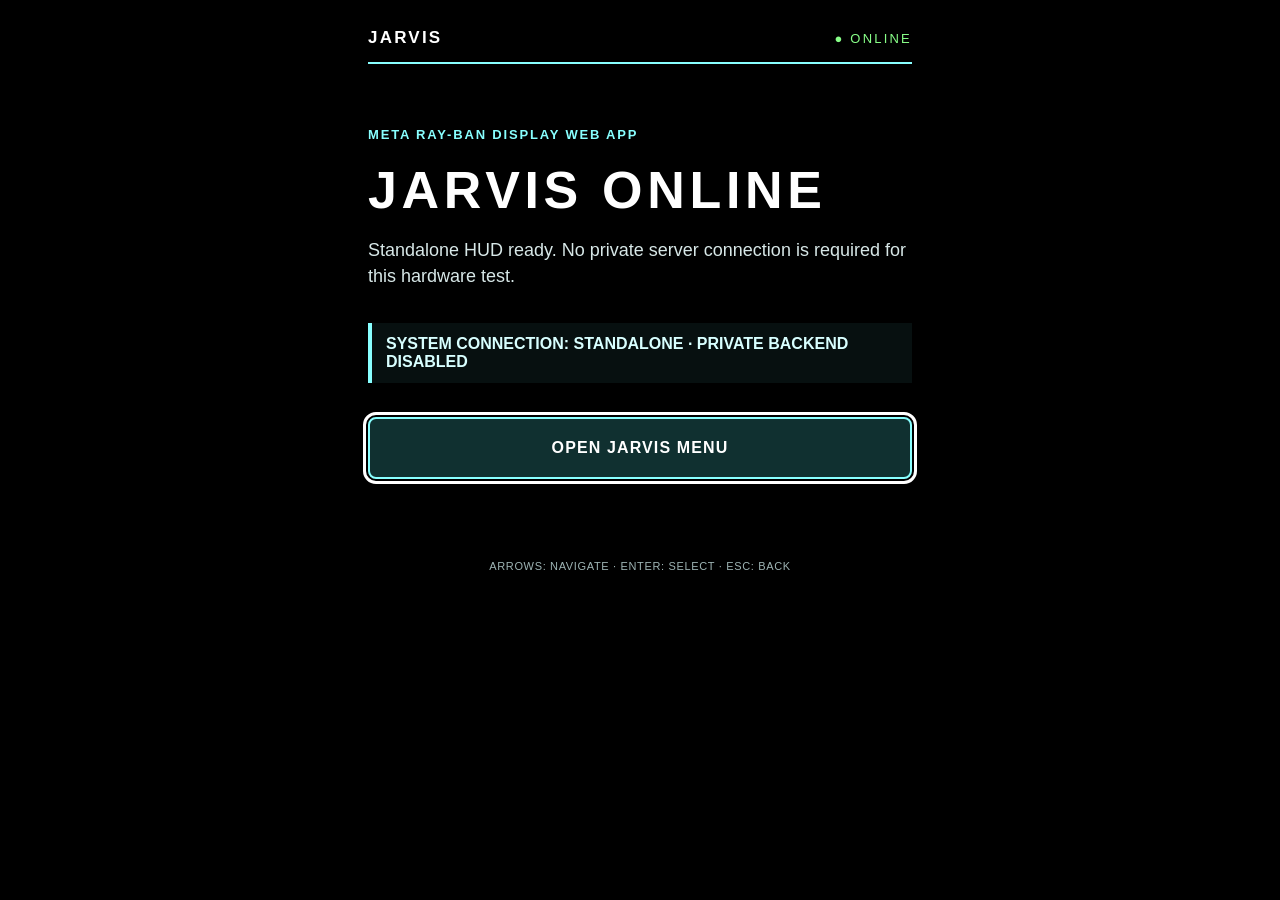
==== index.html @ f6aff647 "Deploy standalone JARVIS glasses HUD" ====
<!doctype html>
<html lang="en">
  <head>
    <meta charset="utf-8" />
    <meta name="viewport" content="width=device-width, initial-scale=1, viewport-fit=cover" />
    <meta name="theme-color" content="#000000" />
    <meta name="color-scheme" content="dark" />
    <meta name="application-name" content="JARVIS HUD" />
    <link rel="manifest" href="./manifest.webmanifest" />
    <link rel="stylesheet" href="./styles.css" />
    <title>JARVIS HUD</title>
  </head>
  <body>
    <main id="jarvis-glasses-hud" class="hud" aria-label="JARVIS glasses HUD">
      <header class="hud-header"><span class="brand">JARVIS</span><span class="online">● ONLINE</span></header>
      <section id="hud-screen" class="hud-screen" aria-live="polite"></section>
      <p class="hint">ARROWS: NAVIGATE · ENTER: SELECT · ESC: BACK</p>
    </main>
    <script src="./app.js"></script>
  </body>
</html>
---- styles.css ----
:root { color-scheme: dark; font-family: Arial, Helvetica, sans-serif; background: #000; color: #fff; }
* { box-sizing: border-box; }
body { margin: 0; min-height: 100vh; background: #000; }
.hud { width: min(100vw, 600px); min-height: min(100vh, 600px); margin: 0 auto; padding: 28px; display: flex; flex-direction: column; background: #000; color: #fff; }
.hud-header { display: flex; justify-content: space-between; align-items: center; border-bottom: 2px solid #8ff; padding-bottom: 14px; letter-spacing: .13em; font-size: 17px; }
.brand { font-weight: 800; color: #fff; }.online { color: #8f8; font-size: 13px; }
.hud-screen { display: flex; flex: 1; min-height: 0; flex-direction: column; justify-content: center; gap: 18px; }
.eyebrow { margin: 0; color: #8ff; font-size: 13px; font-weight: 700; letter-spacing: .14em; }.hero { margin: 0; font-size: clamp(34px, 9vw, 52px); letter-spacing: .09em; }.copy { margin: 0; color: #d7e7e7; font-size: 18px; line-height: 1.4; }
.status { border-left: 4px solid #8ff; padding: 12px 14px; background: #071010; color: #d8ffff; font-weight: 700; }
.menu { display: grid; gap: 10px; }.menu-button, .action { appearance: none; width: 100%; min-height: 62px; padding: 12px 16px; border: 2px solid #7b9292; border-radius: 8px; background: #050808; color: #fff; text-align: left; font: inherit; letter-spacing: .07em; cursor: pointer; }.menu-button strong { display: block; font-size: 18px; }.menu-button small { color: #c5d2d2; font-size: 12px; letter-spacing: .04em; }.menu-button[aria-current="true"], .menu-button:focus-visible, .action:focus-visible { outline: 3px solid #fff; outline-offset: 2px; border-color: #8ff; background: #103030; }.unavailable { border-color: #a08b54; }.unavailable small { color: #ffe6a3; }
.detail-title { margin: 0; font-size: 30px; letter-spacing: .08em; }.unavailable-label { display: inline-block; width: fit-content; border: 1px solid #ffd166; color: #ffd166; padding: 5px 8px; font-size: 12px; font-weight: 700; letter-spacing: .1em; }.action { text-align: center; border-color: #8ff; font-weight: 700; }
.hint { margin: 18px 0 0; color: #9eb4b4; font-size: 11px; letter-spacing: .06em; text-align: center; }
@media (prefers-reduced-motion: reduce) { *, *::before, *::after { scroll-behavior: auto !important; transition: none !important; animation: none !important; } }
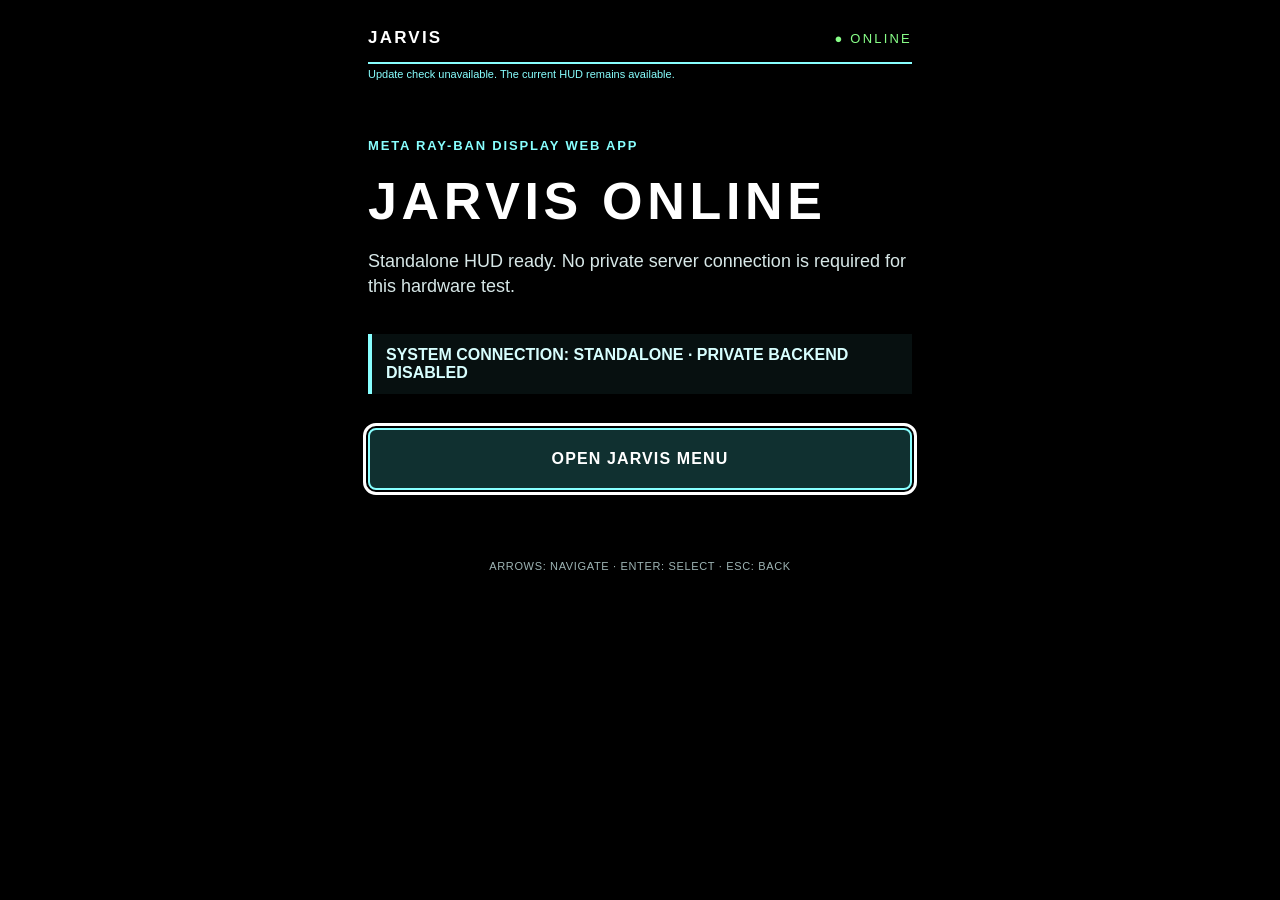
==== commit f54ae966: "Harden GitHub Pages release deployment" ====
--- a/index.html
+++ b/index.html
@@ -13,9 +13,11 @@
   <body>
     <main id="jarvis-glasses-hud" class="hud" aria-label="JARVIS glasses HUD">
       <header class="hud-header"><span class="brand">JARVIS</span><span class="online">● ONLINE</span></header>
+      <p id="hud-update-status" class="hud-update-status" role="status" aria-live="polite"></p>
       <section id="hud-screen" class="hud-screen" aria-live="polite"></section>
       <p class="hint">ARROWS: NAVIGATE · ENTER: SELECT · ESC: BACK</p>
     </main>
+    <script src="./youtube-player.js"></script>
     <script src="./app.js"></script>
   </body>
 </html>
--- a/styles.css
+++ b/styles.css
@@ -1,7 +1,33 @@
 :root { color-scheme: dark; font-family: Arial, Helvetica, sans-serif; background: #000; color: #fff; }
+.hud-screen input { width: 100%; min-height: 38px; margin: 4px 0; border: 1px solid #8ff; border-radius: 4px; padding: 8px; color: #fff; background: #050808; font: inherit; font-size: 12px; }
+.chat-log { max-height: 145px; overflow: auto; margin: 7px 0; border: 1px solid #466; background: #020605; }
+.chat-message { margin: 0; padding: 7px; border-bottom: 1px solid #244; font-size: 11px; line-height: 1.35; white-space: pre-wrap; overflow-wrap: anywhere; }
+.chat-message.user { color: #baf7d1; }.chat-message.assistant { color: #eafff1; }
+.hud-screen.youtube-mode { justify-content: flex-start; overflow-y: auto; overscroll-behavior: contain; gap: 7px; padding: 5px 0; }
+.hud-screen.youtube-mode .detail-title { font-size: 23px; }
+.hud-youtube-status { margin: 2px 0; padding: 7px 9px; font-size: 12px; line-height: 1.25; }
+.hud-youtube-server, .hud-youtube-help { font-size: 12px; line-height: 1.3; }
+.hud-youtube-nav { display: grid; grid-template-columns: repeat(3, minmax(0, 1fr)); gap: 4px; }
+.hud-youtube-tab, .hud-youtube-controls .action { min-height: 34px; padding: 5px; font-size: 10px; }
+.hud-youtube-tab[aria-pressed="true"] { border-color: #8ff; background: #103030; }
+.hud-youtube-search { display: grid; grid-template-columns: minmax(0, 1fr) auto; gap: 5px; }
+.hud-youtube-search input, .hud-screen.youtube-mode > input { width: 100%; min-width: 0; min-height: 38px; margin: 0; font-size: 12px; }
+.hud-youtube-results { display: grid; gap: 5px; max-height: 205px; overflow-y: auto; }
+.hud-youtube-result { display: grid; grid-template-columns: 64px minmax(0, 1fr); gap: 6px; align-items: center; min-height: 44px; padding: 4px; border: 1px solid #315; border-color: #315d4b; border-radius: 5px; background: #040908; color: #fff; text-align: left; font: inherit; font-size: 11px; }
+.hud-youtube-result img { width: 64px; aspect-ratio: 16 / 9; object-fit: cover; }
+.hud-youtube-result small { grid-column: 2; color: #9eb4b4; }
+.hud-youtube-video-title { margin: 0; font-size: 17px; line-height: 1.2; }
+.hud-youtube-player-shell { width: min(100%, 480px); aspect-ratio: 16 / 9; align-self: center; background: #000; border: 1px solid #4b9b7a; }
+.hud-youtube-player-shell.is-short { width: min(42vw, 190px); aspect-ratio: 9 / 16; }
+.hud-youtube-player-shell iframe, .hud-youtube-player-shell > div { width: 100%; height: 100%; border: 0; }
+.hud-youtube-controls { display: grid; grid-template-columns: repeat(4, minmax(0, 1fr)); gap: 4px; }
+.hud-youtube-controls input[type="range"] { grid-column: 1 / -1; width: 100%; accent-color: #8ff; }
+.hud-youtube-handoff { display: block; min-height: 35px; padding: 8px; color: #fff; text-decoration: none; font-size: 11px; }
+.youtube-mode button:focus-visible, .youtube-mode a:focus-visible, .youtube-mode input:focus-visible { outline: 2px solid #fff; outline-offset: 2px; }
 * { box-sizing: border-box; }
 body { margin: 0; min-height: 100vh; background: #000; }
 .hud { width: min(100vw, 600px); min-height: min(100vh, 600px); margin: 0 auto; padding: 28px; display: flex; flex-direction: column; background: #000; color: #fff; }
+.hud-update-status { margin: 4px 0; color: #8ff; font-size: 11px; line-height: 1.25; }
 .hud-header { display: flex; justify-content: space-between; align-items: center; border-bottom: 2px solid #8ff; padding-bottom: 14px; letter-spacing: .13em; font-size: 17px; }
 .brand { font-weight: 800; color: #fff; }.online { color: #8f8; font-size: 13px; }
 .hud-screen { display: flex; flex: 1; min-height: 0; flex-direction: column; justify-content: center; gap: 18px; }
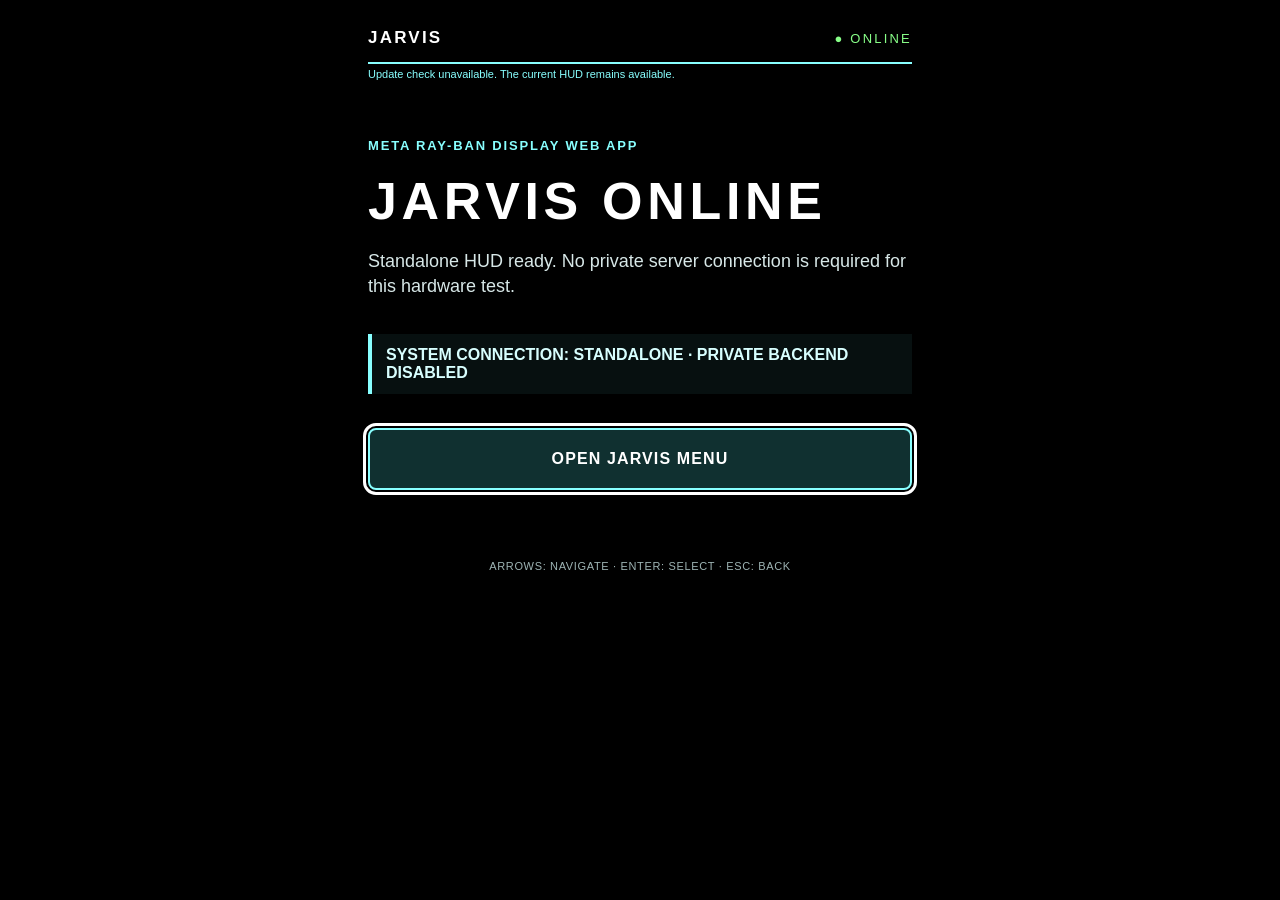
==== commit 6ac05831: "Enable read-only Google apps in glasses HUD" ====
--- a/index.html
+++ b/index.html
@@ -18,6 +18,8 @@
       <p class="hint">ARROWS: NAVIGATE · ENTER: SELECT · ESC: BACK</p>
     </main>
     <script src="./youtube-player.js"></script>
+    <script src="./connectors-config.js"></script>
+    <script src="./connectors.js"></script>
     <script src="./app.js"></script>
   </body>
 </html>
--- a/styles.css
+++ b/styles.css
@@ -7,8 +7,8 @@
 .hud-screen.youtube-mode .detail-title { font-size: 23px; }
 .hud-youtube-status { margin: 2px 0; padding: 7px 9px; font-size: 12px; line-height: 1.25; }
 .hud-youtube-server, .hud-youtube-help { font-size: 12px; line-height: 1.3; }
-.hud-youtube-nav { display: grid; grid-template-columns: repeat(3, minmax(0, 1fr)); gap: 4px; }
-.hud-youtube-tab, .hud-youtube-controls .action { min-height: 34px; padding: 5px; font-size: 10px; }
+.hud-youtube-nav { display: grid; grid-template-columns: repeat(2, minmax(0, 1fr)); gap: 4px; }
+.hud-youtube-tab { min-height: 34px; padding: 5px; font-size: 10px; }
 .hud-youtube-tab[aria-pressed="true"] { border-color: #8ff; background: #103030; }
 .hud-youtube-search { display: grid; grid-template-columns: minmax(0, 1fr) auto; gap: 5px; }
 .hud-youtube-search input, .hud-screen.youtube-mode > input { width: 100%; min-width: 0; min-height: 38px; margin: 0; font-size: 12px; }
@@ -20,10 +20,46 @@
 .hud-youtube-player-shell { width: min(100%, 480px); aspect-ratio: 16 / 9; align-self: center; background: #000; border: 1px solid #4b9b7a; }
 .hud-youtube-player-shell.is-short { width: min(42vw, 190px); aspect-ratio: 9 / 16; }
 .hud-youtube-player-shell iframe, .hud-youtube-player-shell > div { width: 100%; height: 100%; border: 0; }
-.hud-youtube-controls { display: grid; grid-template-columns: repeat(4, minmax(0, 1fr)); gap: 4px; }
-.hud-youtube-controls input[type="range"] { grid-column: 1 / -1; width: 100%; accent-color: #8ff; }
 .hud-youtube-handoff { display: block; min-height: 35px; padding: 8px; color: #fff; text-decoration: none; font-size: 11px; }
 .youtube-mode button:focus-visible, .youtube-mode a:focus-visible, .youtube-mode input:focus-visible { outline: 2px solid #fff; outline-offset: 2px; }
+.hud-youtube-header { display: flex; min-height: 36px; align-items: center; justify-content: space-between; gap: 8px; border-bottom: 1px solid #332; padding-bottom: 5px; }
+.hud-youtube-brand { display: flex; min-width: 0; align-items: center; gap: 7px; }
+.hud-youtube-mark { display: grid; width: 29px; height: 20px; place-items: center; border-radius: 6px; background: #f00; color: #fff; font-size: 12px; line-height: 1; }
+.hud-youtube-title { margin: 0; color: #fff; font-size: 21px; font-weight: 750; letter-spacing: -.02em; }
+.hud-youtube-account-control { min-height: 30px; max-width: 132px; padding: 5px 8px; border: 1px solid #888; border-radius: 16px; background: #171717; color: #eee; font-size: 9px; font-weight: 700; letter-spacing: .04em; }
+.hud-youtube-account-control:enabled { border-color: #39b875; color: #a9f6c8; }
+.hud-youtube-account-control:disabled { opacity: .85; }
+.hud-youtube-search { flex: 0 0 auto; }
+.hud-youtube-search input { min-width: 0; height: 40px; border-color: #666; border-radius: 20px; background: #171717; font-size: 13px; }
+.hud-youtube-search-button { width: auto; min-width: 74px; min-height: 40px; padding: 6px 12px; border-radius: 20px; font-size: 10px; }
+.hud-youtube-search button:disabled, .hud-youtube-nav button:disabled { opacity: .5; }
+.hud-youtube-nav { flex: 0 0 auto; grid-template-columns: repeat(2, minmax(0, 1fr)); border-bottom: 1px solid #333; padding-bottom: 5px; }
+.hud-youtube-tab { min-height: 38px; border: 0; border-bottom: 2px solid transparent; border-radius: 0; background: transparent; color: #ccc; font-size: 12px; text-transform: none; letter-spacing: 0; }
+.hud-youtube-tab[aria-pressed="true"] { border-color: #f33; background: #171111; color: #fff; }
+.hud-youtube-results { max-height: 275px; gap: 8px; padding: 2px 1px; }
+.hud-youtube-result { grid-template-columns: 112px minmax(0, 1fr); gap: 9px; min-height: 72px; padding: 6px; border-color: #333; border-radius: 8px; background: #111; font-size: 12px; }
+.hud-youtube-result img { width: 112px; border-radius: 5px; background: #222; }
+.hud-youtube-result-copy { display: grid; min-width: 0; gap: 5px; align-content: center; }
+.hud-youtube-result-title { display: -webkit-box; overflow: hidden; color: #f5f5f5; font-size: 12px; font-weight: 650; line-height: 1.25; -webkit-box-orient: vertical; -webkit-line-clamp: 2; }
+.hud-youtube-result-channel { overflow: hidden; color: #aaa; font-size: 10px; text-overflow: ellipsis; white-space: nowrap; }
+.hud-youtube-result:focus-visible, .hud-youtube-result[aria-pressed="true"] { border-color: #f33; background: #241313; }
+.hud-youtube-account-card { display: grid; gap: 8px; padding: 10px; border: 1px solid #383838; border-radius: 8px; background: #111; }
+.hud-youtube-account-card > strong { overflow-wrap: anywhere; font-size: 12px; }
+.hud-youtube-account-card .copy { font-size: 11px; }
+.hud-youtube-account-action { min-height: 38px; padding: 8px; border-radius: 6px; font-size: 10px; text-decoration: none; }
+.hud-youtube-player-shell { min-width: 200px; min-height: 200px; width: min(100%, 480px); }
+.hud-youtube-player-shell.is-short { width: min(100%, 200px); min-width: 200px; aspect-ratio: 9 / 16; }
+.hud-youtube-player-shell iframe { min-width: 200px; min-height: 200px; }
+.hud-youtube-video-title { font-size: 15px; }
+@media (max-width: 700px), (max-height: 700px) {
+  .hud { min-height: 100vh; padding: 12px 14px 8px; }
+  .hud-header { padding-bottom: 7px; font-size: 13px; }
+  .hud-header .online { font-size: 10px; }
+  .hint { margin: 6px 0 0; font-size: 9px; }
+  .hud-screen.youtube-mode { gap: 6px; padding: 2px 0; }
+  .hud-youtube-status { padding: 5px 7px; font-size: 10px; }
+  .hud-youtube-results { max-height: 250px; }
+}
 * { box-sizing: border-box; }
 body { margin: 0; min-height: 100vh; background: #000; }
 .hud { width: min(100vw, 600px); min-height: min(100vh, 600px); margin: 0 auto; padding: 28px; display: flex; flex-direction: column; background: #000; color: #fff; }
@@ -37,3 +73,7 @@
 .detail-title { margin: 0; font-size: 30px; letter-spacing: .08em; }.unavailable-label { display: inline-block; width: fit-content; border: 1px solid #ffd166; color: #ffd166; padding: 5px 8px; font-size: 12px; font-weight: 700; letter-spacing: .1em; }.action { text-align: center; border-color: #8ff; font-weight: 700; }
 .hint { margin: 18px 0 0; color: #9eb4b4; font-size: 11px; letter-spacing: .06em; text-align: center; }
 @media (prefers-reduced-motion: reduce) { *, *::before, *::after { scroll-behavior: auto !important; transition: none !important; animation: none !important; } }
+.hud-screen.youtube-mode .hud-youtube-tab { width: 100%; min-height: 38px; padding: 5px 4px; font-size: 12px; }
+.hud-screen.youtube-mode .hud-youtube-search-button { width: auto; min-width: 74px; min-height: 40px; padding: 6px 12px; font-size: 10px; }
+.hud-screen.youtube-mode .hud-youtube-account-action { width: 100%; min-height: 38px; padding: 8px; font-size: 10px; }
+.hud-screen.youtube-mode .hud-youtube-handoff { width: 100%; min-height: 35px; padding: 8px; }
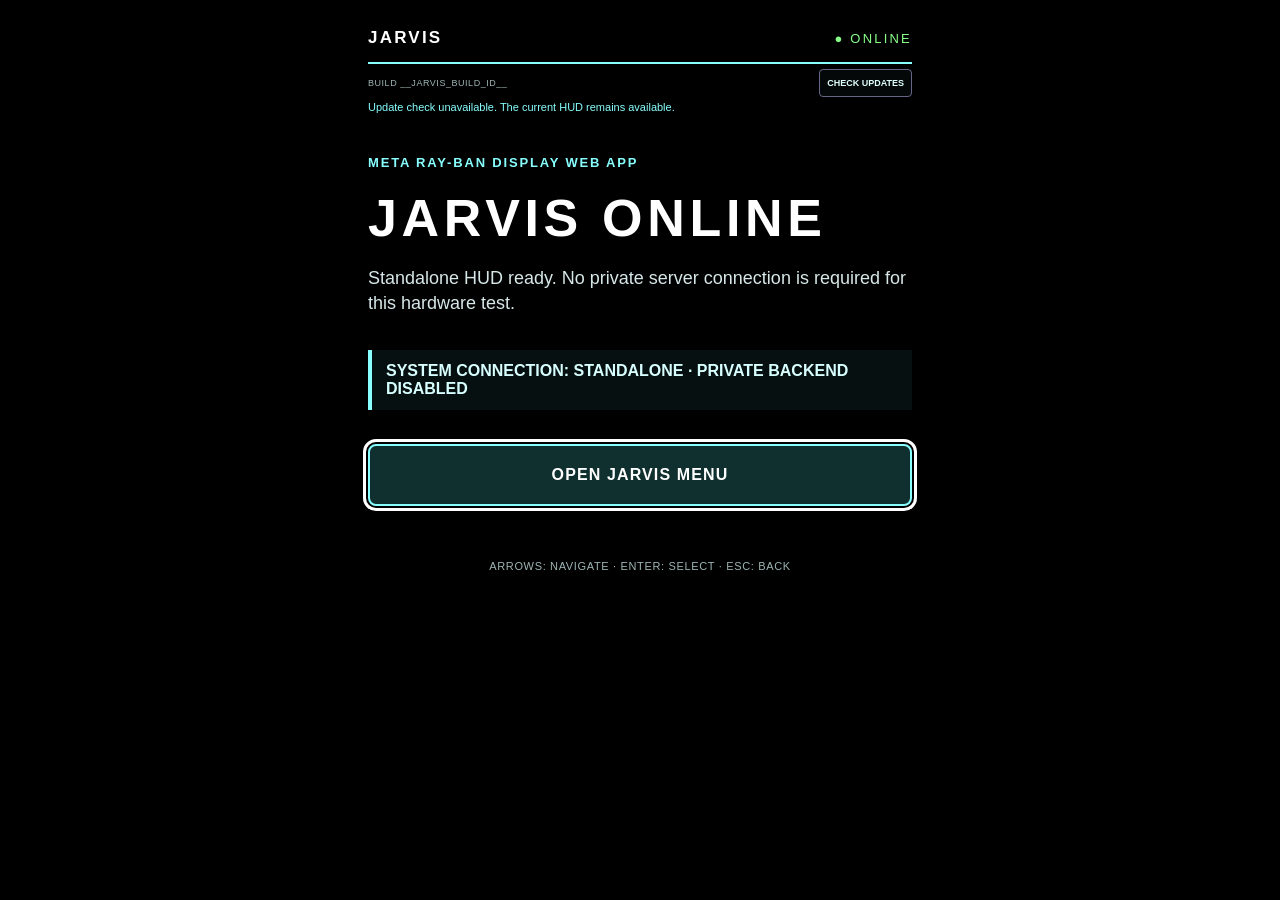
==== commit 55eea63a: "Unify glasses HUD release and update flow" ====
--- a/index.html
+++ b/index.html
@@ -6,20 +6,30 @@
     <meta name="theme-color" content="#000000" />
     <meta name="color-scheme" content="dark" />
     <meta name="application-name" content="JARVIS HUD" />
+    <script src="./auth-config.js"></script>
     <link rel="manifest" href="./manifest.webmanifest" />
     <link rel="stylesheet" href="./styles.css" />
     <title>JARVIS HUD</title>
   </head>
   <body>
+    <section id="jarvis-session-lock" class="session-lock" role="dialog" aria-modal="true" aria-labelledby="lock-title" aria-live="polite" hidden>
+      <div class="session-lock-card"><p class="eyebrow">JARVIS · PRIVATE SESSION</p><h1 id="lock-title">LOCKED</h1><p id="lock-status">Connect the JARVIS phone approval service to begin.</p><p id="lock-code" class="lock-code" hidden></p><p>Open the JARVIS Unlock page on your iPhone and enter the code shown here. Approve with your enrolled passkey using Face ID, Touch ID, or device passcode.</p><a href="./unlock.html" class="phone-unlock-link">OPEN PHONE UNLOCK PAGE</a><button id="lock-retry" class="action" type="button">START UNLOCK REQUEST</button><div class="release-controls" data-update-controls aria-label="JARVIS release controls"><span data-hud-build-version data-build-id="__JARVIS_BUILD_ID__">BUILD __JARVIS_BUILD_ID__</span><button type="button" aria-label="Check for JARVIS updates" data-hud-check-updates data-update-focus>CHECK UPDATES</button><button type="button" aria-label="Reload the latest JARVIS release" data-hud-reload-update data-update-focus hidden>RELOAD LATEST</button></div><p data-hud-update-status class="hud-update-status" role="status" aria-live="polite"></p></div>
+    </section>
     <main id="jarvis-glasses-hud" class="hud" aria-label="JARVIS glasses HUD">
       <header class="hud-header"><span class="brand">JARVIS</span><span class="online">● ONLINE</span></header>
-      <p id="hud-update-status" class="hud-update-status" role="status" aria-live="polite"></p>
+      <div class="release-controls" data-update-controls aria-label="JARVIS release controls">
+        <span id="hud-build-version" data-hud-build-version data-build-id="__JARVIS_BUILD_ID__">BUILD __JARVIS_BUILD_ID__</span>
+        <button id="hud-check-updates" type="button" aria-label="Check for JARVIS updates" data-hud-check-updates data-update-focus>CHECK UPDATES</button>
+        <button id="hud-reload-update" type="button" aria-label="Reload the latest JARVIS release" data-hud-reload-update data-update-focus hidden>RELOAD LATEST</button>
+      </div>
+      <p id="hud-update-status" data-hud-update-status class="hud-update-status" role="status" aria-live="polite"></p>
       <section id="hud-screen" class="hud-screen" aria-live="polite"></section>
       <p class="hint">ARROWS: NAVIGATE · ENTER: SELECT · ESC: BACK</p>
     </main>
     <script src="./youtube-player.js"></script>
     <script src="./connectors-config.js"></script>
     <script src="./connectors.js"></script>
+    <script src="./unlock.js"></script>
     <script src="./app.js"></script>
   </body>
 </html>
--- a/styles.css
+++ b/styles.css
@@ -64,6 +64,25 @@
 body { margin: 0; min-height: 100vh; background: #000; }
 .hud { width: min(100vw, 600px); min-height: min(100vh, 600px); margin: 0 auto; padding: 28px; display: flex; flex-direction: column; background: #000; color: #fff; }
 .hud-update-status { margin: 4px 0; color: #8ff; font-size: 11px; line-height: 1.25; }
+.session-lock { position: fixed; inset: 0; z-index: 1000; display: flex; align-items: center; justify-content: center; overflow: auto; padding: max(16px, env(safe-area-inset-top)) 16px max(16px, env(safe-area-inset-bottom)); background: #000; }
+.session-lock[hidden] { display: none; }
+.session-lock-card { display: grid; gap: 12px; width: min(100%, 440px); max-height: 100%; overflow: auto; padding: 20px; border: 1px solid #496; border-radius: 12px; background: #071010; }
+.session-lock-card h1, .session-lock-card p { margin: 0; }
+.lock-code { color: #8ff; font-size: 30px; font-weight: 800; letter-spacing: .16em; }
+.phone-unlock-link { display: block; min-height: 42px; padding: 12px; border: 1px solid #8ff; border-radius: 6px; color: #dfffff; text-align: center; font-size: 11px; font-weight: 700; text-decoration: none; }
+html[data-jarvis-auth-enabled="true"] #jarvis-glasses-hud { visibility: hidden; }
+.phone-unlock-page { min-height: 100vh; margin: 0; padding: max(1rem, env(safe-area-inset-top)) 1rem max(1rem, env(safe-area-inset-bottom)); box-sizing: border-box; color: #f1f4fa; background: #090b10; font: 1rem/1.5 system-ui, sans-serif; }
+.phone-unlock-card { width: min(100%, 36rem); margin: 8vh auto; padding: clamp(1rem, 5vw, 2rem); box-sizing: border-box; border: 1px solid #46515f; border-radius: 1rem; background: #11151d; }
+.phone-unlock-card h1 { line-height: 1.15; }
+.phone-unlock-card label { display: block; margin: 1.2rem 0 .35rem; }
+.phone-unlock-card input { display: block; width: 100%; box-sizing: border-box; padding: .85rem; font-size: 1.3rem; letter-spacing: .18em; }
+.phone-unlock-card button { margin-top: 1rem; width: 100%; min-height: 3rem; }
+.phone-unlock-card [role="status"] { min-height: 1.5em; }
+.release-controls { display: flex; flex-wrap: wrap; align-items: center; justify-content: space-between; gap: 5px; min-height: 29px; margin-top: 4px; color: #9eb4b4; font-size: 9px; letter-spacing: .06em; }
+.release-controls button { min-height: 28px; padding: 4px 7px; border: 1px solid #668; border-radius: 4px; background: #050808; color: #dfffff; font: inherit; font-weight: 700; cursor: pointer; }
+.release-controls button:focus-visible { outline: 2px solid #fff; outline-offset: 2px; border-color: #8ff; }
+.release-controls button:disabled { opacity: .6; }
+.release-controls [hidden] { display: none; }
 .hud-header { display: flex; justify-content: space-between; align-items: center; border-bottom: 2px solid #8ff; padding-bottom: 14px; letter-spacing: .13em; font-size: 17px; }
 .brand { font-weight: 800; color: #fff; }.online { color: #8f8; font-size: 13px; }
 .hud-screen { display: flex; flex: 1; min-height: 0; flex-direction: column; justify-content: center; gap: 18px; }
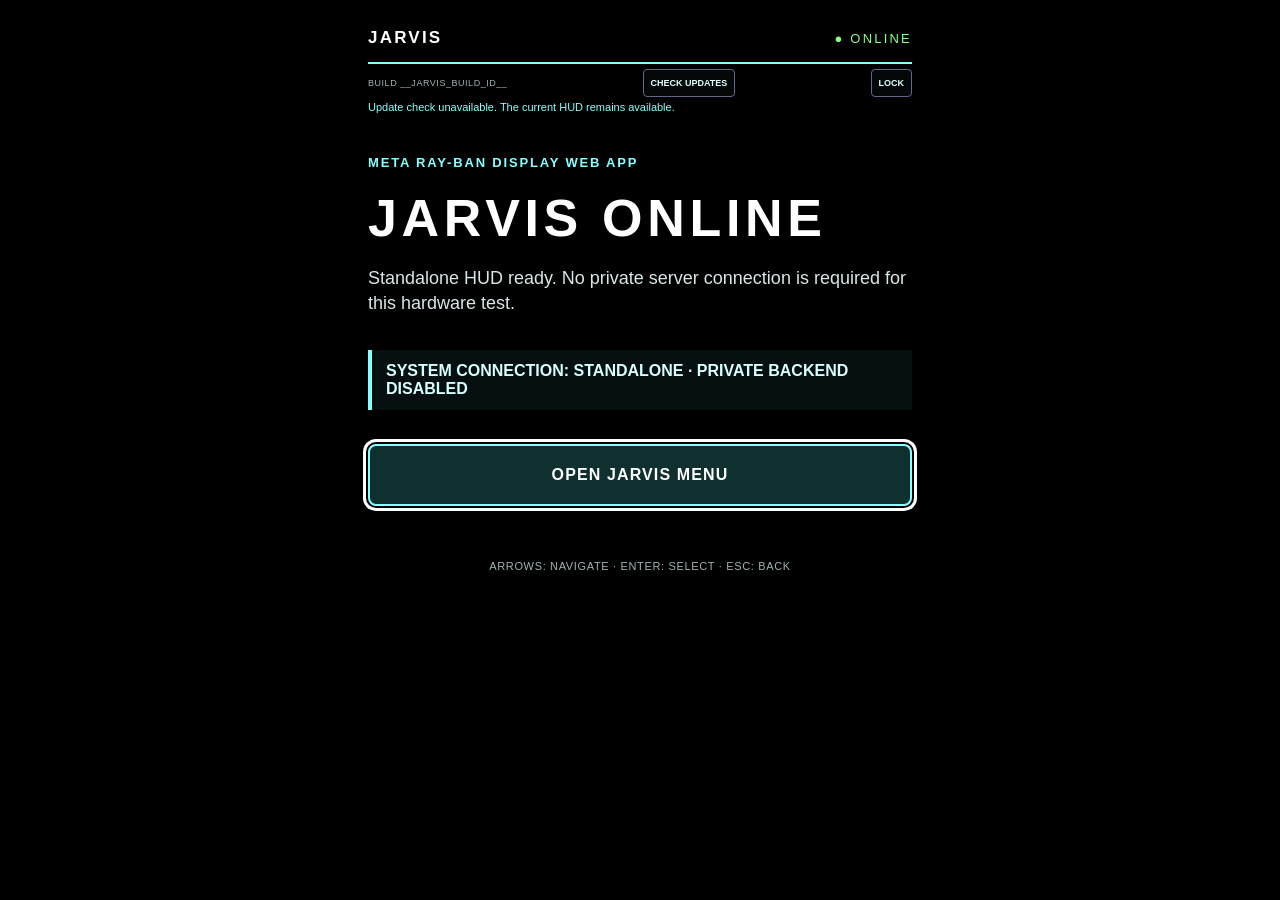
==== commit 0180fcb1: "Fix staging HUD session restore and lock" ====
--- a/index.html
+++ b/index.html
@@ -13,7 +13,7 @@
   </head>
   <body>
     <section id="jarvis-session-lock" class="session-lock" role="dialog" aria-modal="true" aria-labelledby="lock-title" aria-live="polite" hidden>
-      <div class="session-lock-card"><p class="eyebrow">JARVIS · PRIVATE SESSION</p><h1 id="lock-title">LOCKED</h1><p id="lock-status">Connect the JARVIS phone approval service to begin.</p><p id="lock-code" class="lock-code" hidden></p><p>Open the JARVIS Unlock page on your iPhone and enter the code shown here. Approve with your enrolled passkey using Face ID, Touch ID, or device passcode.</p><a href="./unlock.html" class="phone-unlock-link">OPEN PHONE UNLOCK PAGE</a><button id="lock-retry" class="action" type="button">START UNLOCK REQUEST</button><div class="release-controls" data-update-controls aria-label="JARVIS release controls"><span data-hud-build-version data-build-id="__JARVIS_BUILD_ID__">BUILD __JARVIS_BUILD_ID__</span><button type="button" aria-label="Check for JARVIS updates" data-hud-check-updates data-update-focus>CHECK UPDATES</button><button type="button" aria-label="Reload the latest JARVIS release" data-hud-reload-update data-update-focus hidden>RELOAD LATEST</button></div><p data-hud-update-status class="hud-update-status" role="status" aria-live="polite"></p></div>
+      <div class="session-lock-card"><p class="eyebrow">JARVIS · PRIVATE SESSION</p><h1 id="lock-title">LOCKED</h1><p id="lock-status">Connect the JARVIS phone approval service to begin.</p><p id="lock-code" class="lock-code" hidden></p><p>On this iPhone, unlock directly with your enrolled passkey. For glasses or another device, use the existing companion approval below.</p><button id="lock-face-id" class="action" type="button">UNLOCK WITH FACE ID</button><a href="./unlock.html" class="phone-unlock-link">OPEN PHONE UNLOCK PAGE</a><button id="lock-retry" class="action" type="button">START COMPANION UNLOCK</button><div class="release-controls" data-update-controls aria-label="JARVIS release controls"><span data-hud-build-version data-build-id="__JARVIS_BUILD_ID__">BUILD __JARVIS_BUILD_ID__</span><button type="button" aria-label="Check for JARVIS updates" data-hud-check-updates data-update-focus>CHECK UPDATES</button><button type="button" aria-label="Reload the latest JARVIS release" data-hud-reload-update data-update-focus hidden>RELOAD LATEST</button></div><p data-hud-update-status class="hud-update-status" role="status" aria-live="polite"></p></div>
     </section>
     <main id="jarvis-glasses-hud" class="hud" aria-label="JARVIS glasses HUD">
       <header class="hud-header"><span class="brand">JARVIS</span><span class="online">● ONLINE</span></header>
@@ -21,15 +21,19 @@
         <span id="hud-build-version" data-hud-build-version data-build-id="__JARVIS_BUILD_ID__">BUILD __JARVIS_BUILD_ID__</span>
         <button id="hud-check-updates" type="button" aria-label="Check for JARVIS updates" data-hud-check-updates data-update-focus>CHECK UPDATES</button>
         <button id="hud-reload-update" type="button" aria-label="Reload the latest JARVIS release" data-hud-reload-update data-update-focus hidden>RELOAD LATEST</button>
+        <button id="hud-lock" type="button" aria-label="Lock JARVIS">LOCK</button>
       </div>
       <p id="hud-update-status" data-hud-update-status class="hud-update-status" role="status" aria-live="polite"></p>
+      <p id="hud-auth-diagnostics" data-build-id="__JARVIS_BUILD_ID__" class="hud-update-status" role="status" aria-live="polite" hidden></p>
       <section id="hud-screen" class="hud-screen" aria-live="polite"></section>
       <p class="hint">ARROWS: NAVIGATE · ENTER: SELECT · ESC: BACK</p>
     </main>
+    <dialog id="jarvis-update-confirm" aria-labelledby="jarvis-update-confirm-title"><h2 id="jarvis-update-confirm-title">JARVIS Update Available</h2><p>Reloading JARVIS will apply the latest version.</p><p>Your active session will be restored automatically if it is still valid. Otherwise, you'll need to unlock again with your iPhone.</p><form method="dialog"><button id="jarvis-update-cancel" value="cancel">CANCEL</button><button id="jarvis-update-confirm-reload" value="reload">RELOAD NOW</button></form></dialog>
     <script src="./youtube-player.js"></script>
     <script src="./connectors-config.js"></script>
     <script src="./connectors.js"></script>
     <script src="./unlock.js"></script>
+    <script src="./staging-chat.js"></script>
     <script src="./app.js"></script>
   </body>
 </html>
--- a/styles.css
+++ b/styles.css
@@ -50,6 +50,9 @@
 .hud-youtube-player-shell { min-width: 200px; min-height: 200px; width: min(100%, 480px); }
 .hud-youtube-player-shell.is-short { width: min(100%, 200px); min-width: 200px; aspect-ratio: 9 / 16; }
 .hud-youtube-player-shell iframe { min-width: 200px; min-height: 200px; }
+.hud-youtube-play { align-self: center; width: min(100%, 200px); min-height: 38px; }
+.hud-youtube-shorts-actions { display: grid; gap: 6px; width: min(100%, 300px); align-self: center; }
+.hud-youtube-shorts-action { min-height: 36px; font-size: 10px; }
 .hud-youtube-video-title { font-size: 15px; }
 @media (max-width: 700px), (max-height: 700px) {
   .hud { min-height: 100vh; padding: 12px 14px 8px; }
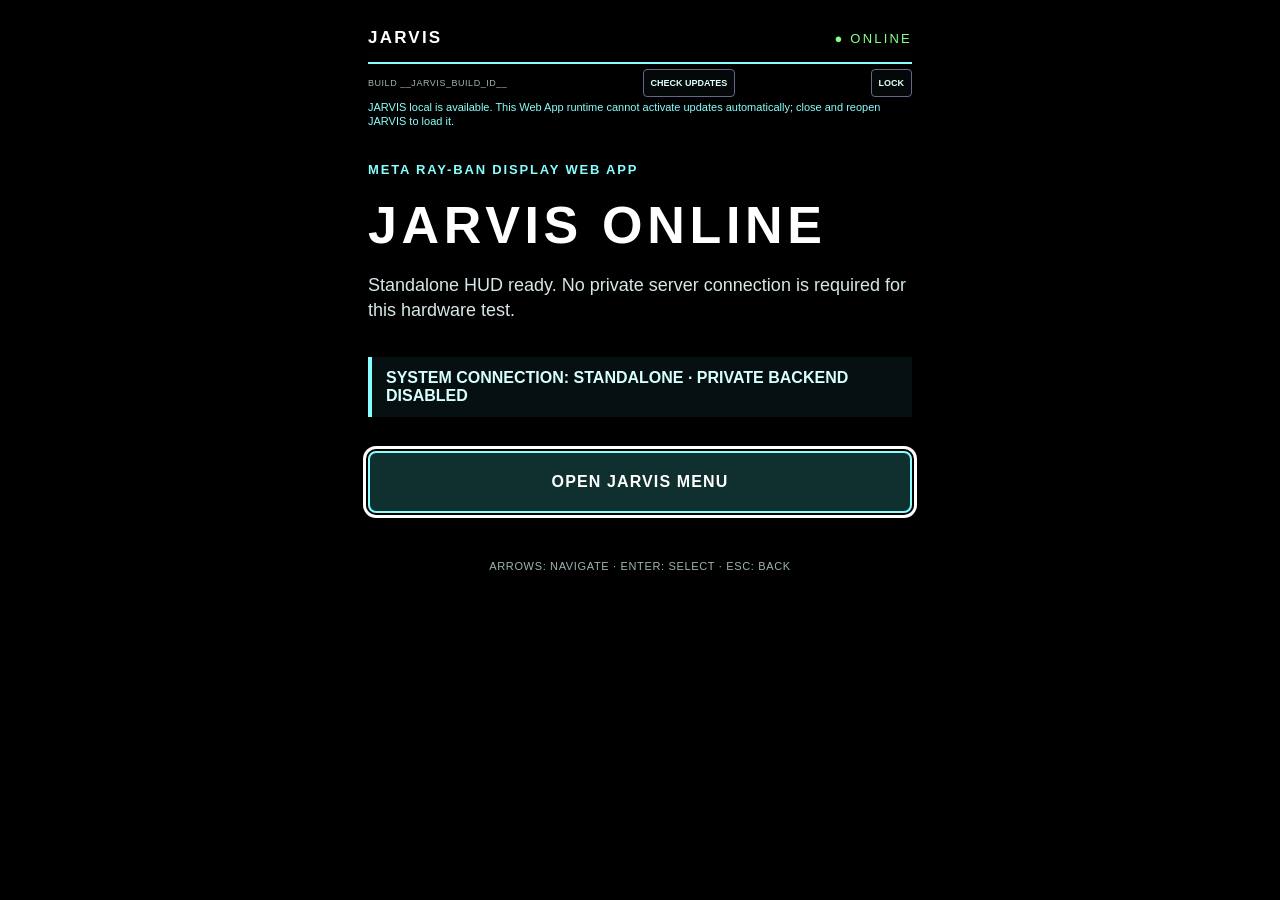
==== commit 2df9393d: "Deploy unified HUD to Cloudflare staging" ====
--- a/index.html
+++ b/index.html
@@ -7,13 +7,19 @@
     <meta name="color-scheme" content="dark" />
     <meta name="application-name" content="JARVIS HUD" />
     <script src="./auth-config.js"></script>
+    <style>
+      /* First-paint guard: this runs before the external stylesheet and JS. */
+      html[data-jarvis-auth-enabled="true"] body[data-jarvis-session="checking_session"] #jarvis-glasses-hud { visibility:hidden }
+      html[data-jarvis-auth-enabled="true"] body[data-jarvis-session="checking_session"] #lock-title { font-size:0 }
+      html[data-jarvis-auth-enabled="true"] body[data-jarvis-session="checking_session"] #lock-title::after { content:'CHECKING SESSION'; font-size:2rem }
+    </style>
     <link rel="manifest" href="./manifest.webmanifest" />
     <link rel="stylesheet" href="./styles.css" />
     <title>JARVIS HUD</title>
   </head>
   <body>
     <section id="jarvis-session-lock" class="session-lock" role="dialog" aria-modal="true" aria-labelledby="lock-title" aria-live="polite" hidden>
-      <div class="session-lock-card"><p class="eyebrow">JARVIS · PRIVATE SESSION</p><h1 id="lock-title">LOCKED</h1><p id="lock-status">Connect the JARVIS phone approval service to begin.</p><p id="lock-code" class="lock-code" hidden></p><p>On this iPhone, unlock directly with your enrolled passkey. For glasses or another device, use the existing companion approval below.</p><button id="lock-face-id" class="action" type="button">UNLOCK WITH FACE ID</button><a href="./unlock.html" class="phone-unlock-link">OPEN PHONE UNLOCK PAGE</a><button id="lock-retry" class="action" type="button">START COMPANION UNLOCK</button><div class="release-controls" data-update-controls aria-label="JARVIS release controls"><span data-hud-build-version data-build-id="__JARVIS_BUILD_ID__">BUILD __JARVIS_BUILD_ID__</span><button type="button" aria-label="Check for JARVIS updates" data-hud-check-updates data-update-focus>CHECK UPDATES</button><button type="button" aria-label="Reload the latest JARVIS release" data-hud-reload-update data-update-focus hidden>RELOAD LATEST</button></div><p data-hud-update-status class="hud-update-status" role="status" aria-live="polite"></p></div>
+      <div class="session-lock-card"><p class="eyebrow">JARVIS · PRIVATE SESSION</p><h1 id="lock-title">CHECKING SESSION</h1><p id="lock-status">Checking your secure JARVIS session…</p><p id="lock-code" class="lock-code" hidden></p><p>On this iPhone, unlock directly with your enrolled passkey. For glasses or another device, use the existing companion approval below.</p><button id="lock-face-id" class="action" type="button">UNLOCK WITH FACE ID</button><a href="./unlock.html" class="phone-unlock-link">OPEN PHONE UNLOCK PAGE</a><button id="lock-retry" class="action" type="button">START COMPANION UNLOCK</button><div class="release-controls" data-update-controls aria-label="JARVIS release controls"><span data-hud-build-version data-build-id="__JARVIS_BUILD_ID__">BUILD __JARVIS_BUILD_ID__</span><button type="button" aria-label="Check for JARVIS updates" data-hud-check-updates data-update-focus>CHECK UPDATES</button><button type="button" aria-label="Reload the latest JARVIS release" data-hud-reload-update data-update-focus hidden>RELOAD LATEST</button></div><p data-hud-update-status class="hud-update-status" role="status" aria-live="polite"></p></div>
     </section>
     <main id="jarvis-glasses-hud" class="hud" aria-label="JARVIS glasses HUD">
       <header class="hud-header"><span class="brand">JARVIS</span><span class="online">● ONLINE</span></header>
--- a/styles.css
+++ b/styles.css
@@ -1,6 +1,7 @@
 :root { color-scheme: dark; font-family: Arial, Helvetica, sans-serif; background: #000; color: #fff; }
 .hud-screen input { width: 100%; min-height: 38px; margin: 4px 0; border: 1px solid #8ff; border-radius: 4px; padding: 8px; color: #fff; background: #050808; font: inherit; font-size: 12px; }
-.chat-log { max-height: 145px; overflow: auto; margin: 7px 0; border: 1px solid #466; background: #020605; }
+.chat-log { max-height: min(42vh, 320px); min-height: 88px; overflow-y: scroll; overflow-x: hidden; overscroll-behavior: contain; scrollbar-gutter: stable; margin: 7px 0; border: 1px solid #466; background: #020605; }
+.chat-log::-webkit-scrollbar { width: 10px; }.chat-log::-webkit-scrollbar-thumb { background: #4b8; border-radius: 8px; }.chat-log::-webkit-scrollbar-track { background: #020605; }
 .chat-message { margin: 0; padding: 7px; border-bottom: 1px solid #244; font-size: 11px; line-height: 1.35; white-space: pre-wrap; overflow-wrap: anywhere; }
 .chat-message.user { color: #baf7d1; }.chat-message.assistant { color: #eafff1; }
 .hud-screen.youtube-mode { justify-content: flex-start; overflow-y: auto; overscroll-behavior: contain; gap: 7px; padding: 5px 0; }
@@ -50,9 +51,6 @@
 .hud-youtube-player-shell { min-width: 200px; min-height: 200px; width: min(100%, 480px); }
 .hud-youtube-player-shell.is-short { width: min(100%, 200px); min-width: 200px; aspect-ratio: 9 / 16; }
 .hud-youtube-player-shell iframe { min-width: 200px; min-height: 200px; }
-.hud-youtube-play { align-self: center; width: min(100%, 200px); min-height: 38px; }
-.hud-youtube-shorts-actions { display: grid; gap: 6px; width: min(100%, 300px); align-self: center; }
-.hud-youtube-shorts-action { min-height: 36px; font-size: 10px; }
 .hud-youtube-video-title { font-size: 15px; }
 @media (max-width: 700px), (max-height: 700px) {
   .hud { min-height: 100vh; padding: 12px 14px 8px; }
@@ -73,7 +71,13 @@
 .session-lock-card h1, .session-lock-card p { margin: 0; }
 .lock-code { color: #8ff; font-size: 30px; font-weight: 800; letter-spacing: .16em; }
 .phone-unlock-link { display: block; min-height: 42px; padding: 12px; border: 1px solid #8ff; border-radius: 6px; color: #dfffff; text-align: center; font-size: 11px; font-weight: 700; text-decoration: none; }
-html[data-jarvis-auth-enabled="true"] #jarvis-glasses-hud { visibility: hidden; }
+html[data-jarvis-auth-enabled="true"] body[data-jarvis-session="checking_session"], html[data-jarvis-auth-enabled="true"] body[data-jarvis-session="locked"] { background: #000; }
+html[data-jarvis-auth-enabled="true"] body[data-jarvis-session="checking_session"] #jarvis-glasses-hud, html[data-jarvis-auth-enabled="true"] body[data-jarvis-session="locked"] #jarvis-glasses-hud { visibility: hidden; }
+/* The static document must never paint LOCKED before the credentialed restore
+   request classifies the session.  JavaScript changes this only to LOCKED
+   after an explicit rejection, expiry, revocation, or safe network failure. */
+html[data-jarvis-auth-enabled="true"] body[data-jarvis-session="checking_session"] #lock-title { font-size: 0; }
+html[data-jarvis-auth-enabled="true"] body[data-jarvis-session="checking_session"] #lock-title::after { content: 'CHECKING SESSION'; font-size: 2em; }
 .phone-unlock-page { min-height: 100vh; margin: 0; padding: max(1rem, env(safe-area-inset-top)) 1rem max(1rem, env(safe-area-inset-bottom)); box-sizing: border-box; color: #f1f4fa; background: #090b10; font: 1rem/1.5 system-ui, sans-serif; }
 .phone-unlock-card { width: min(100%, 36rem); margin: 8vh auto; padding: clamp(1rem, 5vw, 2rem); box-sizing: border-box; border: 1px solid #46515f; border-radius: 1rem; background: #11151d; }
 .phone-unlock-card h1 { line-height: 1.15; }
@@ -93,6 +97,7 @@
 .status { border-left: 4px solid #8ff; padding: 12px 14px; background: #071010; color: #d8ffff; font-weight: 700; }
 .menu { display: grid; gap: 10px; }.menu-button, .action { appearance: none; width: 100%; min-height: 62px; padding: 12px 16px; border: 2px solid #7b9292; border-radius: 8px; background: #050808; color: #fff; text-align: left; font: inherit; letter-spacing: .07em; cursor: pointer; }.menu-button strong { display: block; font-size: 18px; }.menu-button small { color: #c5d2d2; font-size: 12px; letter-spacing: .04em; }.menu-button[aria-current="true"], .menu-button:focus-visible, .action:focus-visible { outline: 3px solid #fff; outline-offset: 2px; border-color: #8ff; background: #103030; }.unavailable { border-color: #a08b54; }.unavailable small { color: #ffe6a3; }
 .detail-title { margin: 0; font-size: 30px; letter-spacing: .08em; }.unavailable-label { display: inline-block; width: fit-content; border: 1px solid #ffd166; color: #ffd166; padding: 5px 8px; font-size: 12px; font-weight: 700; letter-spacing: .1em; }.action { text-align: center; border-color: #8ff; font-weight: 700; }
+.hud-app-selection { display: grid; gap: 6px; }.hud-app-choice { display: flex; align-items: center; gap: 9px; min-height: 34px; cursor: pointer; }.hud-app-choice input[type="checkbox"] { appearance: auto; width: 22px; min-width: 22px; min-height: 22px; margin: 0; padding: 0; accent-color: #8ff; cursor: pointer; }
 .hint { margin: 18px 0 0; color: #9eb4b4; font-size: 11px; letter-spacing: .06em; text-align: center; }
 @media (prefers-reduced-motion: reduce) { *, *::before, *::after { scroll-behavior: auto !important; transition: none !important; animation: none !important; } }
 .hud-screen.youtube-mode .hud-youtube-tab { width: 100%; min-height: 38px; padding: 5px 4px; font-size: 12px; }
